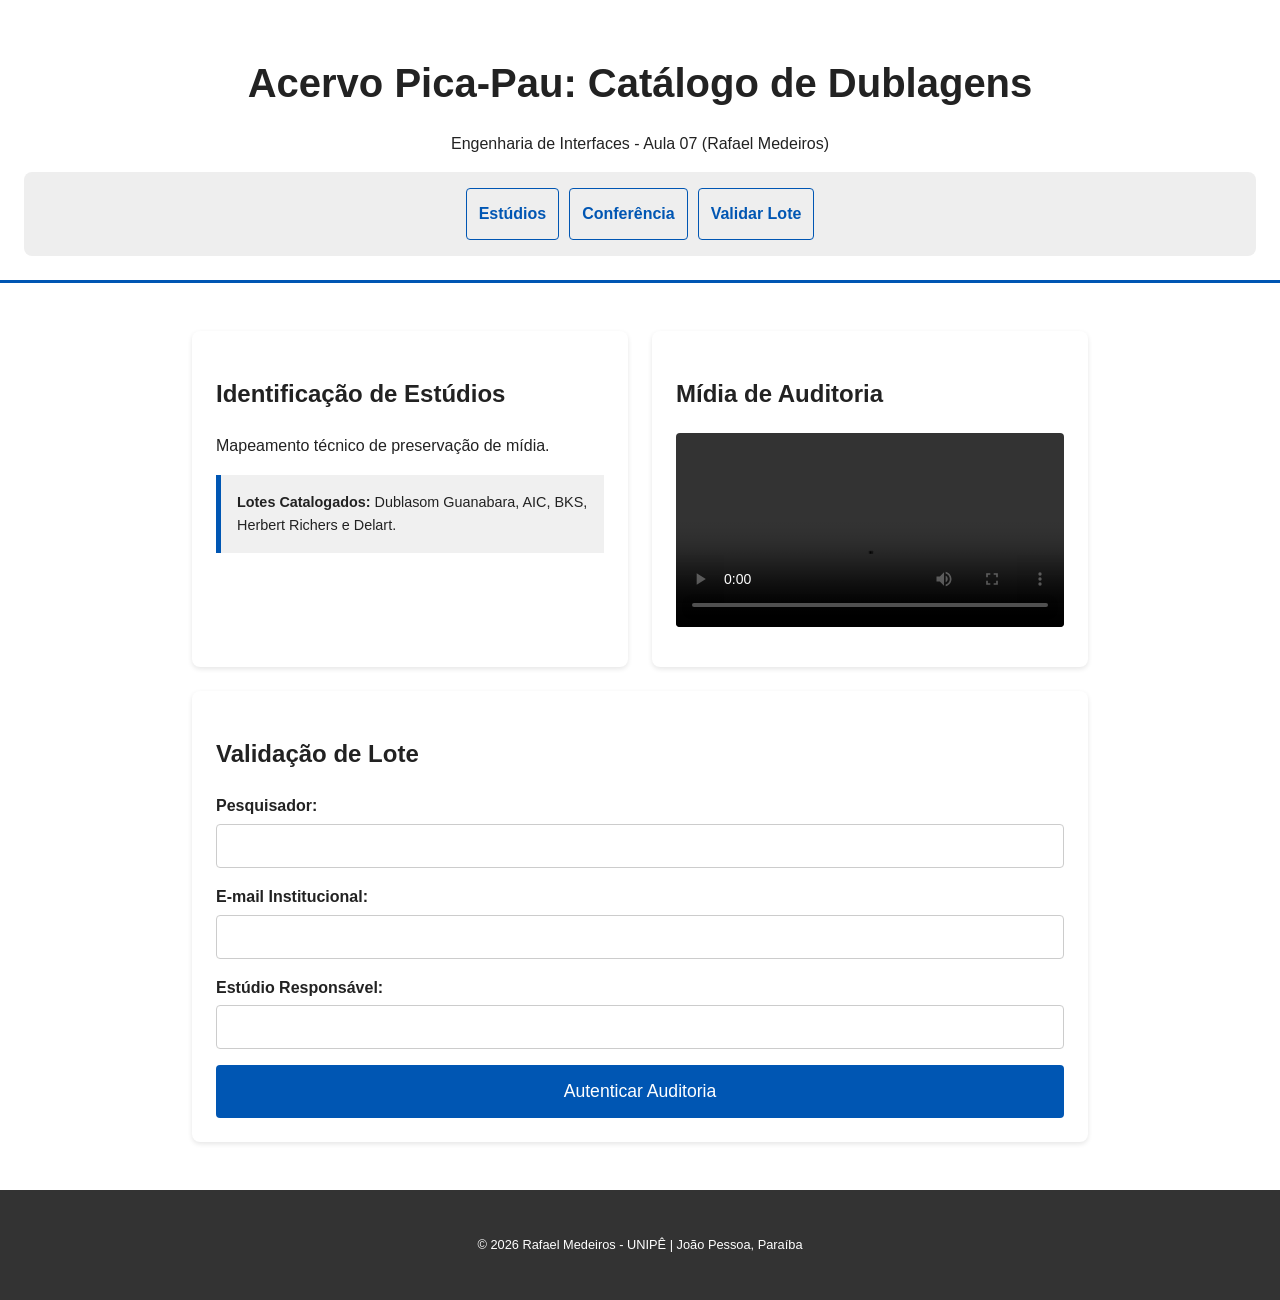
==== Aula 07/index.html @ 2d25b241 "Create index.html" ====
<!DOCTYPE html>
<html lang="pt-BR">
<head>
    <meta charset="UTF-8">
    <meta name="viewport" content="width=device-width, initial-scale=1.0">
    <title>Acervo Pica-Pau - Auditoria Técnica</title>
    <style>
        /* 1. VARIÁVEIS E TOKENS (Aula 07) */
        :root {
            --primary-blue: #0056b3;
            --bg-light: #f9f9f9;
            --text-dark: #222;
            --gap-md: 1.5rem;
            --fs-h1: clamp(1.6rem, 5vw, 2.5rem); /* Fonte Fluida */
            --fs-h2: clamp(1.3rem, 4vw, 2rem);
        }

        /* 2. RESET E MOBILE-FIRST */
        * { box-sizing: border-box; }
        
        body { 
            font-family: 'Segoe UI', Tahoma, Geneva, Verdana, sans-serif;
            line-height: 1.6;
            margin: 0;
            padding: 0;
            color: var(--text-dark);
            display: grid;
            grid-template-areas: 
                "header"
                "main"
                "footer";
            grid-template-rows: auto 1fr auto;
            min-height: 100vh;
        }

        header { 
            grid-area: header;
            padding: var(--gap-md);
            border-bottom: 3px solid var(--primary-blue);
            text-align: center;
        }

        h1 { font-size: var(--fs-h1); margin-bottom: 1rem; }

        /* 3. FLEXBOX NO MENU (Responsivo) */
        nav { 
            display: flex;
            flex-direction: column; /* Mobile: Empilhado */
            gap: 10px;
            background: #eee;
            padding: 1rem;
            border-radius: 8px;
        }

        nav a { 
            text-decoration: none;
            color: var(--primary-blue);
            font-weight: bold;
            padding: 12px;
            border: 1px solid var(--primary-blue);
            border-radius: 4px;
            transition: 0.3s;
            text-align: center;
        }

        nav a:hover { background: var(--primary-blue); color: white; }

        /* 4. GRID NO CONTEÚDO PRINCIPAL */
        main { 
            grid-area: main;
            padding: var(--gap-md);
            display: grid;
            gap: var(--gap-md);
            max-width: 100%;
        }

        section { 
            background: white;
            padding: 1.5rem;
            border-radius: 8px;
            box-shadow: 0 2px 5px rgba(0,0,0,0.1);
        }

        /* MÍDIA RESPONSIVA */
        video { 
            width: 100%; 
            max-width: 800px; 
            height: auto; 
            border-radius: 4px;
            display: block;
            margin: 1rem auto;
        }

        .info-tecnica { 
            font-size: 0.9rem;
            background: #f0f0f0;
            padding: 1rem;
            border-left: 5px solid var(--primary-blue);
        }

        /* FORMULÁRIO RESPONSIVO */
        form div { margin-bottom: 1rem; }
        label { display: block; font-weight: bold; margin-bottom: 5px; }
        input { 
            width: 100%; 
            padding: 12px; 
            border: 1px solid #ccc; 
            border-radius: 4px; 
            font-size: 1rem;
        }
        button { 
            background: var(--primary-blue);
            color: white;
            padding: 1rem;
            border: none;
            border-radius: 4px;
            width: 100%;
            font-size: 1.1rem;
            cursor: pointer;
        }

        footer { 
            grid-area: footer;
            text-align: center;
            padding: 2rem;
            background: #333;
            color: white;
            font-size: 0.8rem;
        }

        /* 5. MEDIA QUERIES (Breakpoints da Aula 07) */

        /* TABLET (>= 768px) */
        @media (min-width: 768px) {
            nav { flex-direction: row; justify-content: center; }
            main { padding: 2rem 10%; }
        }

        /* DESKTOP (>= 1024px) */
        @media (min-width: 1024px) {
            main { 
                grid-template-columns: 1fr 1fr; /* Layout em duas colunas */
                padding: 3rem 15%;
            }
            #registro { grid-column: span 2; } /* Formulário ocupa a largura toda embaixo */
        }
    </style>
</head>
<body>

    <header>
        <h1>Acervo Pica-Pau: Catálogo de Dublagens</h1>
        <p>Engenharia de Interfaces - Aula 07 (Rafael Medeiros)</p>
        <nav>
            <a href="#estudios">Estúdios</a>
            <a href="#video">Conferência</a>
            <a href="#registro">Validar Lote</a>
        </nav>
    </header>

    <main>
        <section id="estudios">
            <h2>Identificação de Estúdios</h2>
            <p>Mapeamento técnico de preservação de mídia.</p>
            <div class="info-tecnica">
                <strong>Lotes Catalogados:</strong> Dublasom Guanabara, AIC, BKS, Herbert Richers e Delart.
            </div>
        </section>

        <section id="video">
            <h2>Mídia de Auditoria</h2>
            <video controls playsinline preload="metadata">
                <source src="pica_pau_final.mp4" type="video/mp4">
                <track kind="captions" src="legendas.vtt" srclang="pt" label="Português">
            </video>
        </section>

        <section id="registro">
            <h2>Validação de Lote</h2>
            <form onsubmit="alert('Auditoria Validada!'); return false;">
                <div>
                    <label for="id-nome">Pesquisador:</label>
                    <input type="text" id="id-nome" required>
                </div>
                <div>
                    <label for="id-email">E-mail Institucional:</label>
                    <input type="email" id="id-email" required>
                </div>
                <div>
                    <label for="id-lote">Estúdio Responsável:</label>
                    <input type="text" id="id-lote" pattern="^(Dublasom Guanabara|AIC|BKS|Herbert Richers|Delart)$" required>
                </div>
                <button type="submit">Autenticar Auditoria</button>
            </form>
        </section>
    </main>

    <footer>
        <p>&copy; 2026 Rafael Medeiros - UNIPÊ | João Pessoa, Paraíba</p>
    </footer>

</body>
</html>
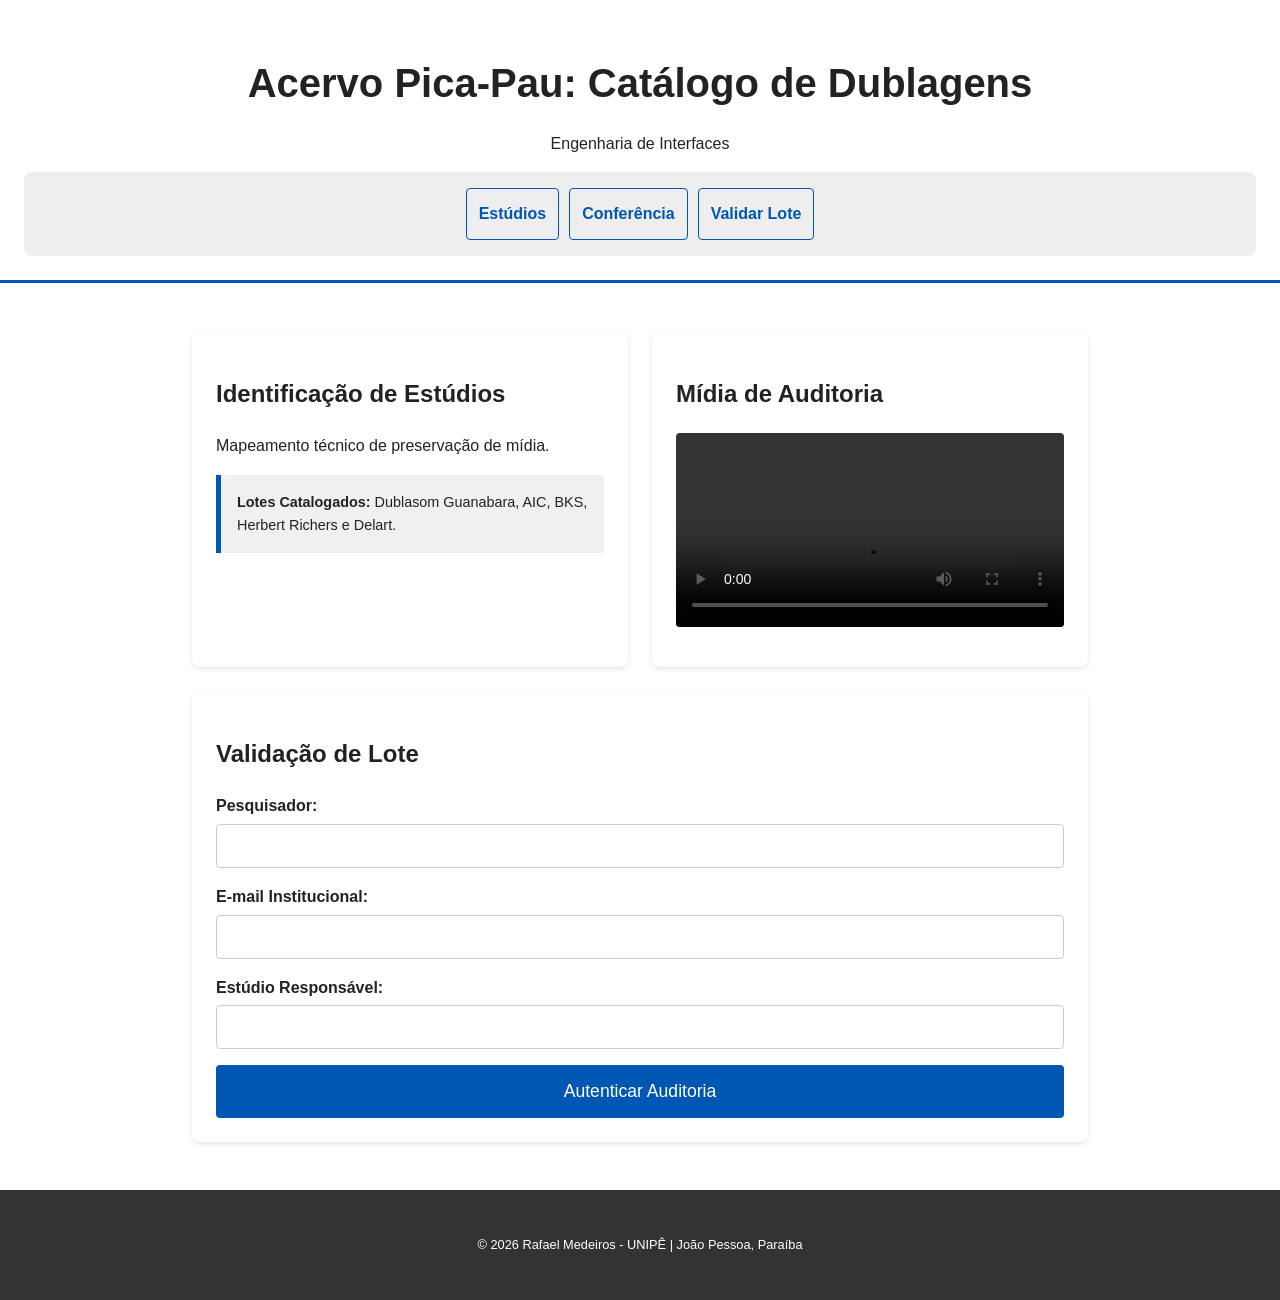
==== commit c762e7b5: "Update index.html" ====
--- a/Aula 07/index.html
+++ b/Aula 07/index.html
@@ -150,7 +150,7 @@
 
     <header>
         <h1>Acervo Pica-Pau: Catálogo de Dublagens</h1>
-        <p>Engenharia de Interfaces - Aula 07 (Rafael Medeiros)</p>
+        <p>Engenharia de Interfaces</p>
         <nav>
             <a href="#estudios">Estúdios</a>
             <a href="#video">Conferência</a>
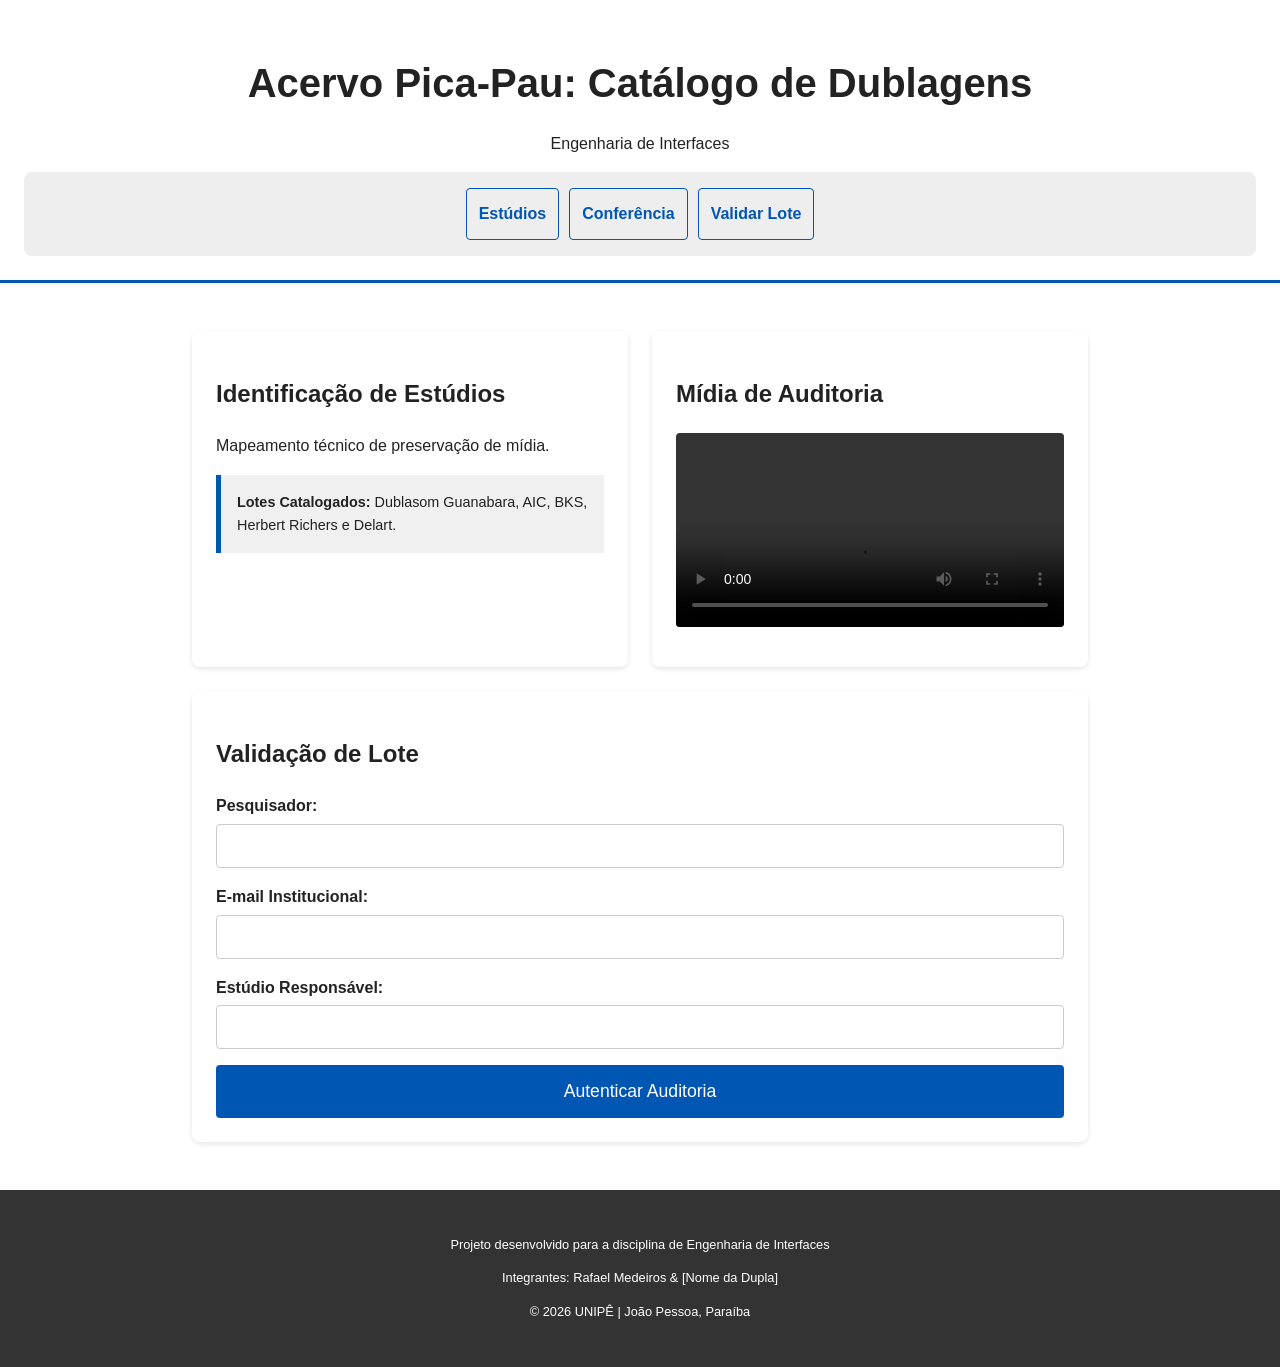
==== commit 59e55201: "Update index.html" ====
--- a/Aula 07/index.html
+++ b/Aula 07/index.html
@@ -195,9 +195,11 @@
         </section>
     </main>
 
-    <footer>
-        <p>&copy; 2026 Rafael Medeiros - UNIPÊ | João Pessoa, Paraíba</p>
-    </footer>
+        <footer>
+        <p>Projeto desenvolvido para a disciplina de Engenharia de Interfaces</p>
+        <p>Integrantes: Rafael Medeiros & [Nome da Dupla]</p> 
+        <p>&copy; 2026 UNIPÊ | João Pessoa, Paraíba</p>
+        </footer>
 
 </body>
 </html>
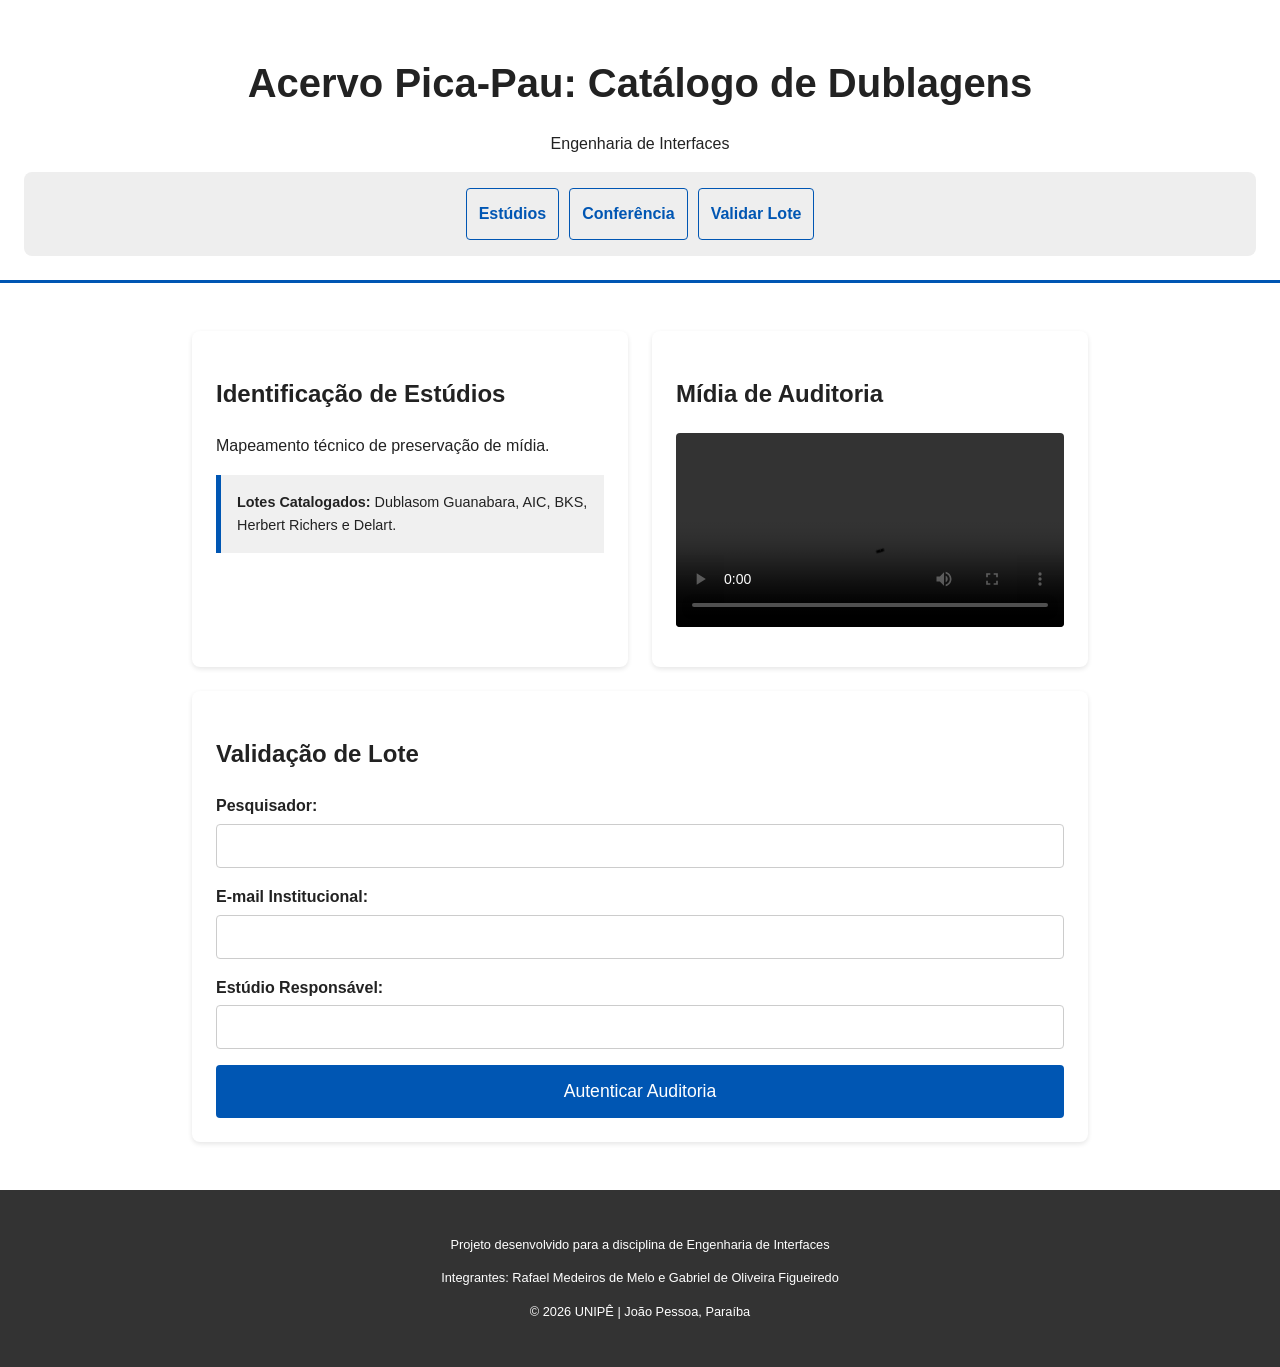
==== commit cd3daf01: "Update index.html" ====
--- a/Aula 07/index.html
+++ b/Aula 07/index.html
@@ -197,7 +197,7 @@
 
         <footer>
         <p>Projeto desenvolvido para a disciplina de Engenharia de Interfaces</p>
-        <p>Integrantes: Rafael Medeiros & [Nome da Dupla]</p> 
+        <p>Integrantes: Rafael Medeiros de Melo e Gabriel de Oliveira Figueiredo</p> 
         <p>&copy; 2026 UNIPÊ | João Pessoa, Paraíba</p>
         </footer>
 
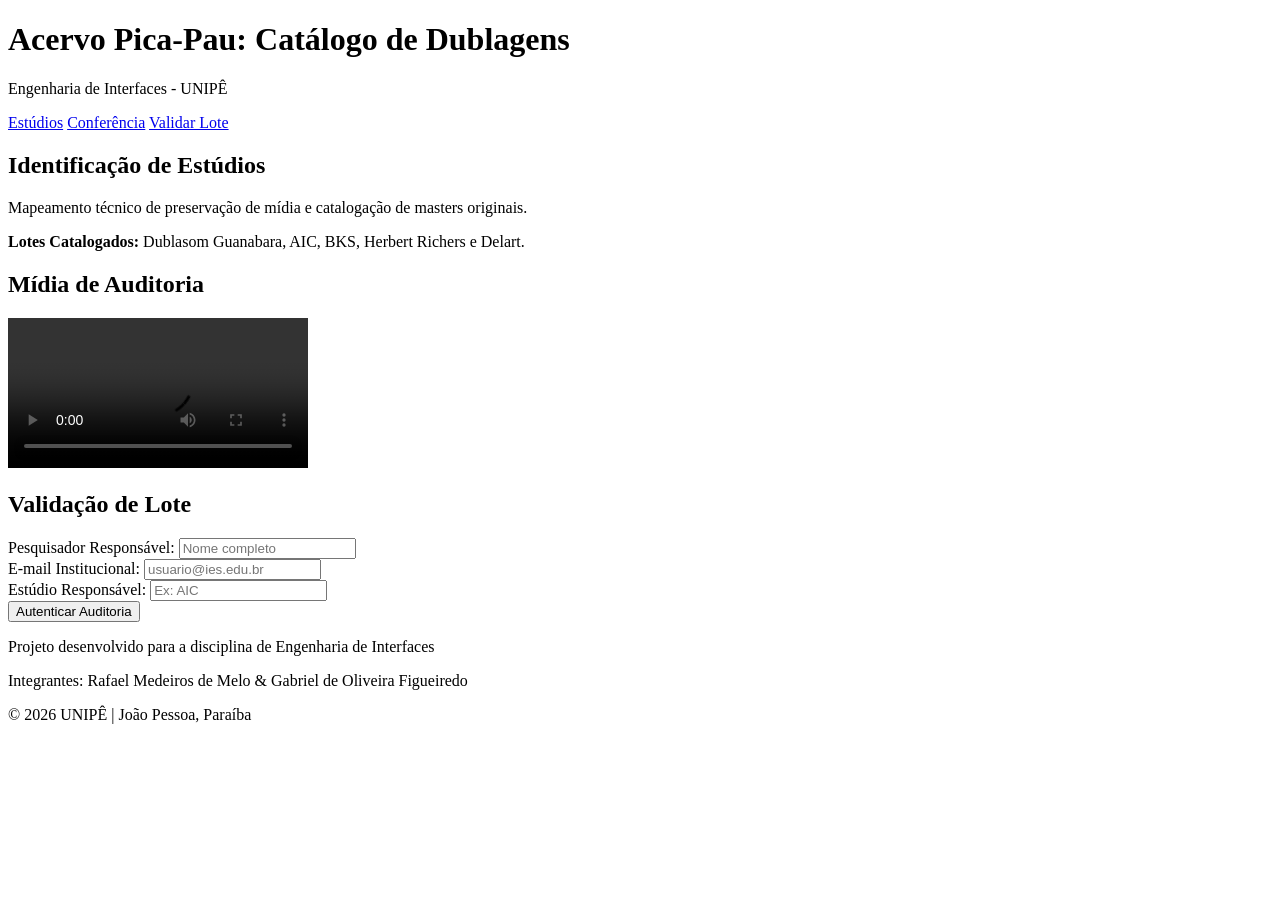
==== commit 3621b689: "Update index.html" ====
--- a/Aula 07/index.html
+++ b/Aula 07/index.html
@@ -4,202 +4,64 @@
     <meta charset="UTF-8">
     <meta name="viewport" content="width=device-width, initial-scale=1.0">
     <title>Acervo Pica-Pau - Auditoria Técnica</title>
-    <style>
-        /* 1. VARIÁVEIS E TOKENS (Aula 07) */
-        :root {
-            --primary-blue: #0056b3;
-            --bg-light: #f9f9f9;
-            --text-dark: #222;
-            --gap-md: 1.5rem;
-            --fs-h1: clamp(1.6rem, 5vw, 2.5rem); /* Fonte Fluida */
-            --fs-h2: clamp(1.3rem, 4vw, 2rem);
-        }
-
-        /* 2. RESET E MOBILE-FIRST */
-        * { box-sizing: border-box; }
-        
-        body { 
-            font-family: 'Segoe UI', Tahoma, Geneva, Verdana, sans-serif;
-            line-height: 1.6;
-            margin: 0;
-            padding: 0;
-            color: var(--text-dark);
-            display: grid;
-            grid-template-areas: 
-                "header"
-                "main"
-                "footer";
-            grid-template-rows: auto 1fr auto;
-            min-height: 100vh;
-        }
-
-        header { 
-            grid-area: header;
-            padding: var(--gap-md);
-            border-bottom: 3px solid var(--primary-blue);
-            text-align: center;
-        }
-
-        h1 { font-size: var(--fs-h1); margin-bottom: 1rem; }
-
-        /* 3. FLEXBOX NO MENU (Responsivo) */
-        nav { 
-            display: flex;
-            flex-direction: column; /* Mobile: Empilhado */
-            gap: 10px;
-            background: #eee;
-            padding: 1rem;
-            border-radius: 8px;
-        }
-
-        nav a { 
-            text-decoration: none;
-            color: var(--primary-blue);
-            font-weight: bold;
-            padding: 12px;
-            border: 1px solid var(--primary-blue);
-            border-radius: 4px;
-            transition: 0.3s;
-            text-align: center;
-        }
-
-        nav a:hover { background: var(--primary-blue); color: white; }
-
-        /* 4. GRID NO CONTEÚDO PRINCIPAL */
-        main { 
-            grid-area: main;
-            padding: var(--gap-md);
-            display: grid;
-            gap: var(--gap-md);
-            max-width: 100%;
-        }
-
-        section { 
-            background: white;
-            padding: 1.5rem;
-            border-radius: 8px;
-            box-shadow: 0 2px 5px rgba(0,0,0,0.1);
-        }
-
-        /* MÍDIA RESPONSIVA */
-        video { 
-            width: 100%; 
-            max-width: 800px; 
-            height: auto; 
-            border-radius: 4px;
-            display: block;
-            margin: 1rem auto;
-        }
-
-        .info-tecnica { 
-            font-size: 0.9rem;
-            background: #f0f0f0;
-            padding: 1rem;
-            border-left: 5px solid var(--primary-blue);
-        }
-
-        /* FORMULÁRIO RESPONSIVO */
-        form div { margin-bottom: 1rem; }
-        label { display: block; font-weight: bold; margin-bottom: 5px; }
-        input { 
-            width: 100%; 
-            padding: 12px; 
-            border: 1px solid #ccc; 
-            border-radius: 4px; 
-            font-size: 1rem;
-        }
-        button { 
-            background: var(--primary-blue);
-            color: white;
-            padding: 1rem;
-            border: none;
-            border-radius: 4px;
-            width: 100%;
-            font-size: 1.1rem;
-            cursor: pointer;
-        }
-
-        footer { 
-            grid-area: footer;
-            text-align: center;
-            padding: 2rem;
-            background: #333;
-            color: white;
-            font-size: 0.8rem;
-        }
-
-        /* 5. MEDIA QUERIES (Breakpoints da Aula 07) */
-
-        /* TABLET (>= 768px) */
-        @media (min-width: 768px) {
-            nav { flex-direction: row; justify-content: center; }
-            main { padding: 2rem 10%; }
-        }
-
-        /* DESKTOP (>= 1024px) */
-        @media (min-width: 1024px) {
-            main { 
-                grid-template-columns: 1fr 1fr; /* Layout em duas colunas */
-                padding: 3rem 15%;
-            }
-            #registro { grid-column: span 2; } /* Formulário ocupa a largura toda embaixo */
-        }
-    </style>
+    <link rel="stylesheet" href="style.css">
 </head>
 <body>
 
     <header>
         <h1>Acervo Pica-Pau: Catálogo de Dublagens</h1>
-        <p>Engenharia de Interfaces</p>
-        <nav>
+        <p>Engenharia de Interfaces - UNIPÊ</p>
+        <nav class="nav-links">
             <a href="#estudios">Estúdios</a>
             <a href="#video">Conferência</a>
             <a href="#registro">Validar Lote</a>
         </nav>
     </header>
 
-    <main>
-        <section id="estudios">
+    <main class="main-content">
+        <section id="estudios" class="card-estudios">
             <h2>Identificação de Estúdios</h2>
-            <p>Mapeamento técnico de preservação de mídia.</p>
+            <p>Mapeamento técnico de preservação de mídia e catalogação de masters originais.</p>
             <div class="info-tecnica">
                 <strong>Lotes Catalogados:</strong> Dublasom Guanabara, AIC, BKS, Herbert Richers e Delart.
             </div>
         </section>
 
-        <section id="video">
+        <section id="video" class="card-video">
             <h2>Mídia de Auditoria</h2>
-            <video controls playsinline preload="metadata">
-                <source src="pica_pau_final.mp4" type="video/mp4">
-                <track kind="captions" src="legendas.vtt" srclang="pt" label="Português">
-            </video>
+            <div class="video-wrapper">
+                <video controls playsinline preload="metadata">
+                    <source src="pica_pau_final.mp4" type="video/mp4">
+                    <track kind="captions" src="legendas.vtt" srclang="pt" label="Português" default>
+                </video>
+            </div>
         </section>
 
-        <section id="registro">
+        <section id="registro" class="card-registro">
             <h2>Validação de Lote</h2>
             <form onsubmit="alert('Auditoria Validada!'); return false;">
-                <div>
-                    <label for="id-nome">Pesquisador:</label>
-                    <input type="text" id="id-nome" required>
+                <div class="form-group">
+                    <label for="id-nome">Pesquisador Responsável:</label>
+                    <input type="text" id="id-nome" placeholder="Nome completo" required>
                 </div>
-                <div>
+                <div class="form-group">
                     <label for="id-email">E-mail Institucional:</label>
-                    <input type="email" id="id-email" required>
+                    <input type="email" id="id-email" placeholder="usuario@ies.edu.br" required>
                 </div>
-                <div>
+                <div class="form-group">
                     <label for="id-lote">Estúdio Responsável:</label>
-                    <input type="text" id="id-lote" pattern="^(Dublasom Guanabara|AIC|BKS|Herbert Richers|Delart)$" required>
+                    <input type="text" id="id-lote" placeholder="Ex: AIC" pattern="^(Dublasom Guanabara|AIC|BKS|Herbert Richers|Delart)$" required>
                 </div>
                 <button type="submit">Autenticar Auditoria</button>
             </form>
         </section>
     </main>
 
-        <footer>
+    <footer>
         <p>Projeto desenvolvido para a disciplina de Engenharia de Interfaces</p>
-        <p>Integrantes: Rafael Medeiros de Melo e Gabriel de Oliveira Figueiredo</p> 
+        <p>Integrantes: Rafael Medeiros de Melo & Gabriel de Oliveira Figueiredo</p> 
         <p>&copy; 2026 UNIPÊ | João Pessoa, Paraíba</p>
-        </footer>
+    </footer>
 
 </body>
 </html>
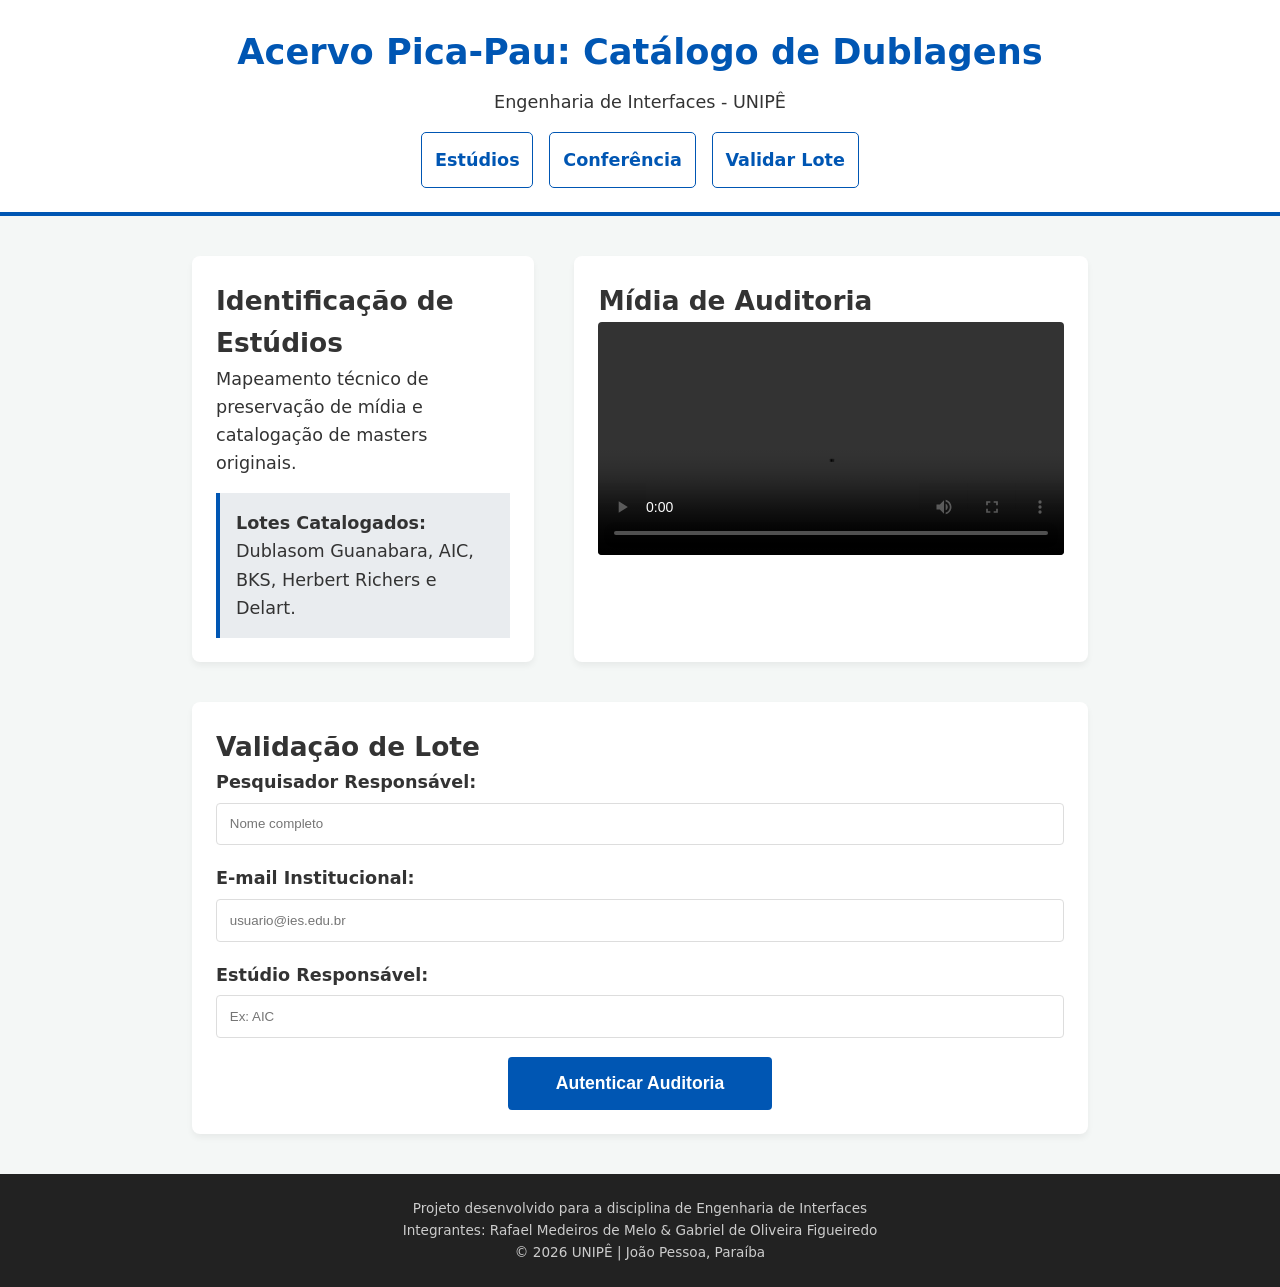
==== commit f815afb4: "Update index.html" ====
--- a/Aula 07/index.html
+++ b/Aula 07/index.html
@@ -1,6 +1,7 @@
 <!DOCTYPE html>
 <html lang="pt-BR">
 <head>
+    <meta name="color-scheme" content="light dark">
     <meta charset="UTF-8">
     <meta name="viewport" content="width=device-width, initial-scale=1.0">
     <title>Acervo Pica-Pau - Auditoria Técnica</title>
--- a/Aula 07/style.css
+++ b/Aula 07/style.css
@@ -0,0 +1,200 @@
+/* 1. VARIÁVEIS E TOKENS (Design System Base) */
+:root {
+    --primary-blue: #0056b3;
+    --bg-body: #f4f7f6;
+    --bg-card: #ffffff;
+    --text-main: #333;
+    
+    /* Espaçamento Relativo */
+    --space-sm: 1rem;
+    --space-md: 1.5rem;
+    --space-lg: 2.5rem;
+
+    /* Tipografia Fluida (Aula 07 - clamp) */
+    --fs-h1: clamp(1.5rem, 5vw, 2.2rem);
+    --fs-h2: clamp(1.2rem, 3vw, 1.8rem);
+    --fs-body: clamp(0.9rem, 2vw, 1.1rem);
+}
+
+/* 2. RESET E MOBILE-FIRST */
+* {
+    margin: 0;
+    padding: 0;
+    box-sizing: border-box;
+}
+
+body {
+    font-family: 'Segoe UI', system-ui, sans-serif;
+    font-size: var(--fs-body);
+    line-height: 1.6;
+    background-color: var(--bg-body);
+    color: var(--text-main);
+    display: flex;
+    flex-direction: column;
+    min-height: 100vh;
+}
+
+/* 3. ESTRUTURA MACRO (Mobile: Coluna Única) */
+header {
+    background-color: white;
+    padding: var(--space-md);
+    border-bottom: 4px solid var(--primary-blue);
+    text-align: center;
+}
+
+h1 { font-size: var(--fs-h1); color: var(--primary-blue); margin-bottom: 0.5rem; }
+
+/* 4. FLEXBOX NA NAVEGAÇÃO */
+.nav-links {
+    display: flex;
+    flex-direction: column; /* Mobile stack */
+    gap: 0.5rem;
+    margin-top: 1rem;
+}
+
+.nav-links a {
+    text-decoration: none;
+    color: var(--primary-blue);
+    padding: 0.8rem;
+    border: 1px solid var(--primary-blue);
+    border-radius: 5px;
+    font-weight: bold;
+    transition: all 0.3s ease;
+}
+
+.nav-links a:hover {
+    background-color: var(--primary-blue);
+    color: white;
+}
+
+/* 5. GRID NO CONTEÚDO (Mobile-First: 1 Coluna) */
+.main-content {
+    padding: var(--space-md);
+    display: grid;
+    grid-template-columns: 1fr;
+    gap: var(--space-md);
+    flex: 1; /* Garante que o main cresça */
+}
+
+section {
+    background: var(--bg-card);
+    padding: var(--space-md);
+    border-radius: 8px;
+    box-shadow: 0 4px 6px rgba(0,0,0,0.05);
+}
+
+/* MÍDIAS RESPONSIVAS */
+video {
+    width: 100%;
+    height: auto;
+    border-radius: 4px;
+    display: block;
+}
+
+.info-tecnica {
+    background: #e9ecef;
+    padding: 1rem;
+    margin-top: 1rem;
+    border-left: 4px solid var(--primary-blue);
+}
+
+/* FORMULÁRIO RESPONSIVO */
+.form-group { margin-bottom: 1.2rem; }
+label { display: block; margin-bottom: 0.4rem; font-weight: 600; }
+input {
+    width: 100%;
+    padding: 0.8rem;
+    border: 1px solid #ddd;
+    border-radius: 4px;
+}
+
+button {
+    width: 100%;
+    padding: 1rem;
+    background-color: var(--primary-blue);
+    color: white;
+    border: none;
+    border-radius: 4px;
+    font-size: 1.1rem;
+    font-weight: bold;
+    cursor: pointer;
+}
+
+footer {
+    background-color: #222;
+    color: #ccc;
+    text-align: center;
+    padding: var(--space-md);
+    font-size: 0.85rem;
+}
+
+/* 6. MEDIA QUERIES (Breakpoints Progressivos) */
+
+/* TABLET (>= 768px) */
+@media (min-width: 768px) {
+    .nav-links {
+        flex-direction: row;
+        justify-content: center;
+        gap: 1rem;
+    }
+    
+    .main-content {
+        padding: var(--space-lg) 10%;
+    }
+}
+
+/* DESKTOP (>= 1024px) - Template Areas */
+@media (min-width: 1024px) {
+    .main-content {
+        grid-template-columns: 1fr 1.5fr; /* Sidebar e Vídeo */
+        grid-template-areas: 
+            "info video"
+            "form form"; /* Registro ocupa a base */
+        padding: var(--space-lg) 15%;
+        gap: var(--space-lg);
+    }
+
+    .card-estudios { grid-area: info; }
+    .card-video { grid-area: video; }
+    .card-registro { grid-area: form; }
+
+    button { width: auto; padding: 1rem 3rem; display: block; margin: 0 auto; }
+}
+
+/* 7. DESAFIO EXTRA: Suporte ao Modo Escuro (prefers-color-scheme) */
+@media (prefers-color-scheme: dark) {
+    :root {
+        /* Sobrescrevendo os tokens para cores noturnas */
+        --bg-body: #121212;
+        --bg-card: #1e1e1e;
+        --text-main: #e0e0e0;
+        --primary-blue: #4da3ff; /* Azul mais claro para melhor contraste no escuro */
+    }
+
+    header, section {
+        background-color: var(--bg-card);
+        border-color: var(--primary-blue);
+    }
+
+    .info-tecnica {
+        background: #2d2d2d;
+        color: #ccc;
+        border-left-color: var(--primary-blue);
+    }
+
+    input {
+        background-color: #2d2d2d;
+        border-color: #444;
+        color: white;
+    }
+
+    /* Ajuste para o placeholder do input ficar legível no escuro */
+    input::placeholder {
+        color: #888;
+    }
+
+    footer {
+        background-color: #000;
+        color: #888;
+    }
+}
